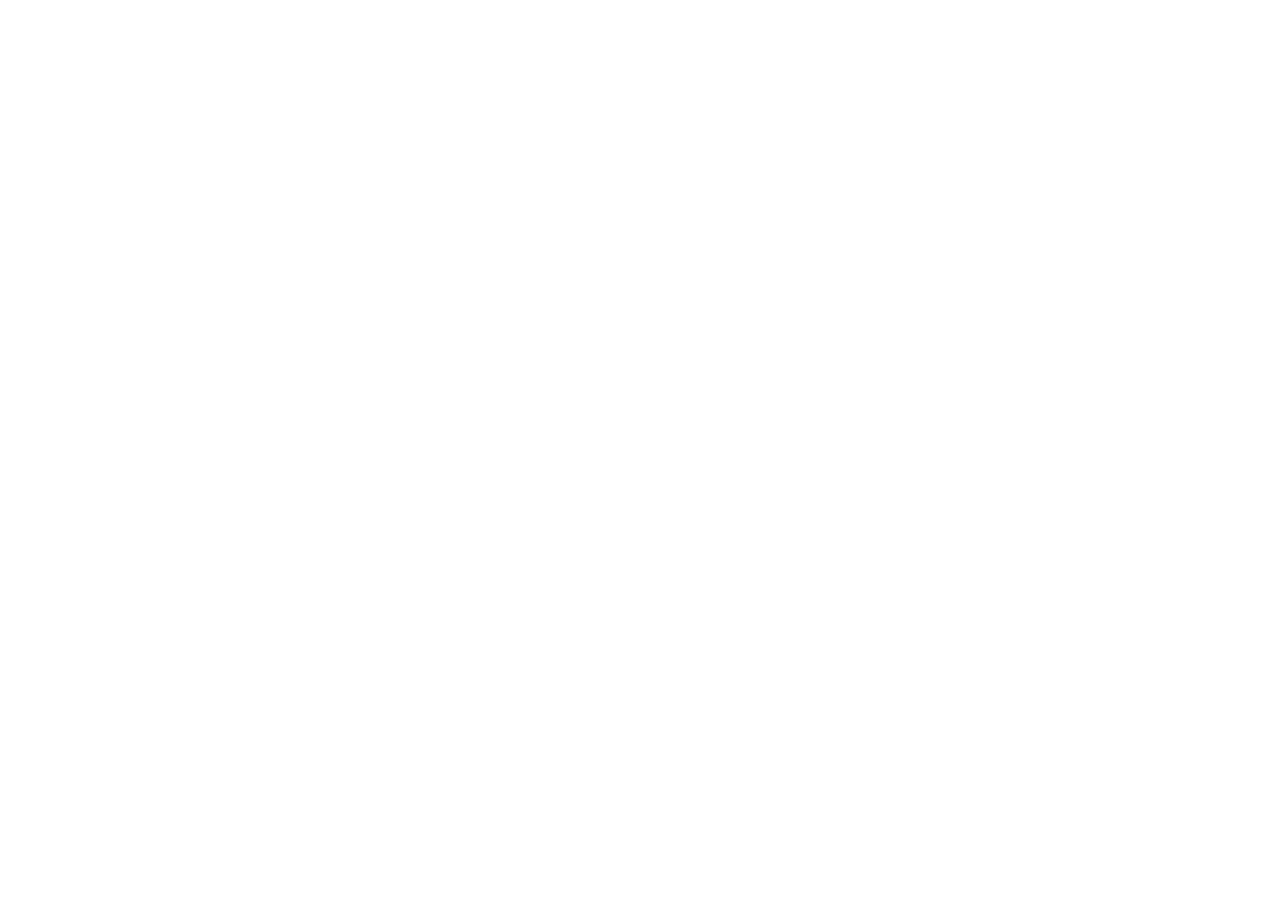
==== challenge/index.html @ b96e8456 "challenge-commit-1" ====
<!DOCTYPE html>
<html lang="en">
<head>
    <meta charset="UTF-8">
    <meta http-equiv="X-UA-Compatible" content="IE=edge">
    <meta name="viewport" content="width=device-width, initial-scale=1.0">
    <title>Game Suit Jawa</title>
</head>
<body>
    
</body>
</html>
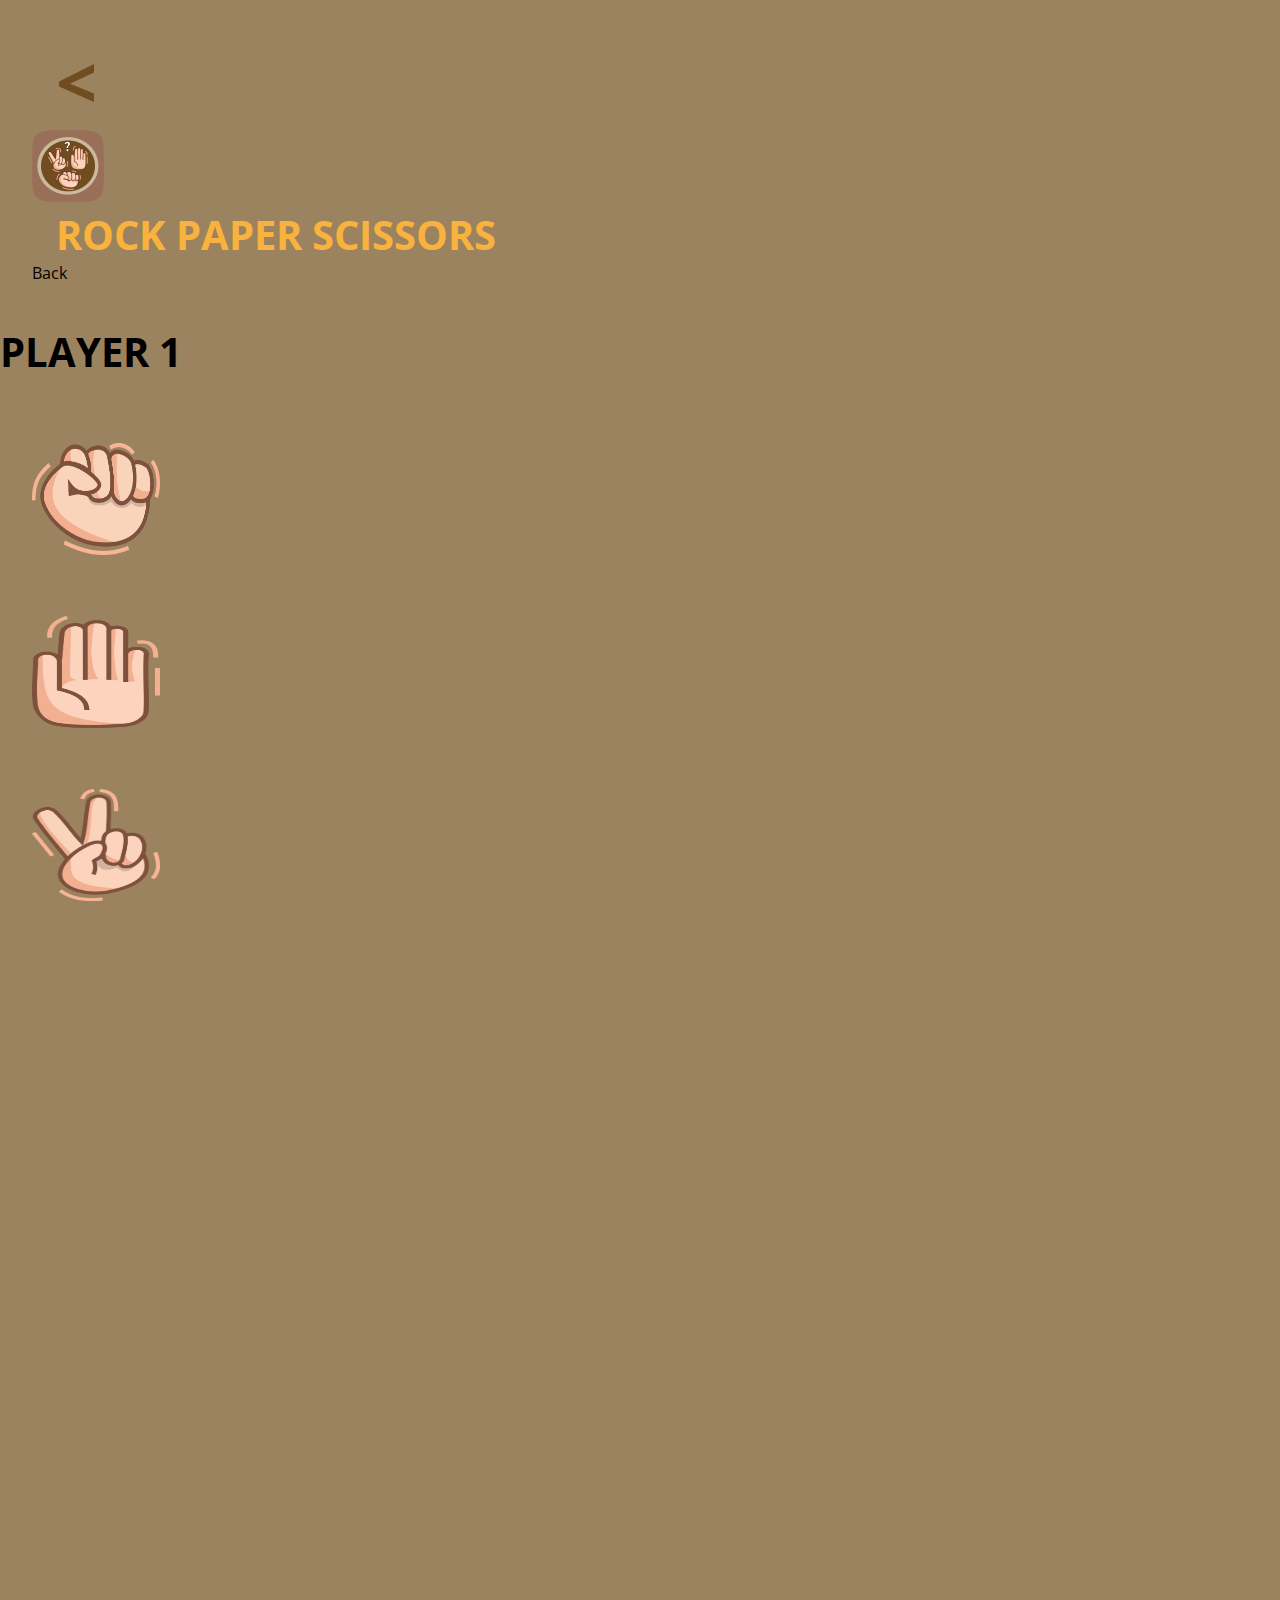
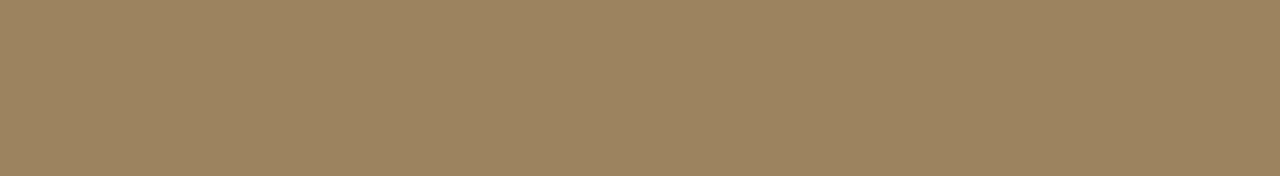
==== commit d04c5df4: "rps-first-commit" ====
--- a/challenge/index.html
+++ b/challenge/index.html
@@ -4,9 +4,83 @@
     <meta charset="UTF-8">
     <meta http-equiv="X-UA-Compatible" content="IE=edge">
     <meta name="viewport" content="width=device-width, initial-scale=1.0">
-    <title>Game Suit Jawa</title>
+
+    <!-- bootstrap -->
+	<link href="https://cdn.jsdelivr.net/npm/bootstrap@5.2.0-beta1/dist/css/bootstrap.min.css" rel="stylesheet" integrity="sha384-0evHe/X+R7YkIZDRvuzKMRqM+OrBnVFBL6DOitfPri4tjfHxaWutUpFmBp4vmVor" crossorigin="anonymous">
+
+    <!-- my css -->
+    <link rel="stylesheet" href="style.css">
+
+    <!-- google font -->
+    <link rel="stylesheet" href="https://fonts.googleapis.com/css2?family=Bebas+Neue&family=Open+Sans&display=swap" />
+    <title>Rock Paper Scissors</title>
 </head>
 <body>
-    
+
+    <nav class="d-flex flex-sm-column flex-lg-row align-items-center justify-content-sm-center justify-content-lg-start">
+        <div class="back-btn d-sm-none d-lg-block"><</div>
+        <img src="./assets/logo.png" alt="logo" class="logo">
+        <div class="title">ROCK PAPER SCISSORS</div>
+        <div class="back-sm d-sm-block d-lg-none">Back</div>
+    </nav>
+
+    <div class="container game">
+        <div class="row row-one">
+            <div class="col d-flex flex-column justify-content-center align-items-center player1">
+                <h3>PLAYER 1</h3>
+                <div class="rock image">
+                    <img src="./assets/batu.png" alt="rock" class="img-rock">
+                </div>
+                <div class="paper image">
+                    <img src="./assets/kertas.png" alt="paper" class="img-paper">
+                </div>
+                <div class="scissors image">
+                    <img src="./assets/gunting.png" alt="scissors" class="img-scissors">
+                </div>
+            </div>
+            <div class="col d-flex flex-column justify-content-center align-items-center">
+                <div class="versus">
+                    VS
+                </div>
+                <div class="result"></div>
+                <img src="./assets/refresh.png" alt="restart" class="restart">
+            </div>
+            <div class="col d-flex flex-column justify-content-center align-items-center comp">
+                <h3>COM</h3>
+                <div class="rock image">
+                    <img src="./assets/batu.png" alt="rock" class="img-rock">
+                </div>
+                <div class="paper image">
+                    <img src="./assets/kertas.png" alt="paper" class="img-paper">
+                </div>
+                <div class="scissors image">
+                    <img src="./assets/gunting.png" alt="scissors" class="img-scissors">
+                </div>
+               </div>
+        </div>
+    </div>
+
+
+
+
+
+
+
+
+
+
+
+
+
+
+
+    <!-- my script -->
+    <script src="script.js"></script>
+
+    <!-- jQuery, Popper.js, Bootstrap JS -->
+    <script src="https://code.jquery.com/jquery-3.5.1.slim.min.js"
+    integrity="sha384-DfXdz2htPH0lsSSs5nCTpuj/zy4C+OGpamoFVy38MVBnE+IbbVYUew+OrCXaRkfj" crossorigin="anonymous"></script>
+    <script src="https://cdn.jsdelivr.net/npm/@popperjs/core@2.11.5/dist/umd/popper.min.js" integrity="sha384-Xe+8cL9oJa6tN/veChSP7q+mnSPaj5Bcu9mPX5F5xIGE0DVittaqT5lorf0EI7Vk" crossorigin="anonymous"></script>
+    <script src="https://cdn.jsdelivr.net/npm/bootstrap@5.2.0-beta1/dist/js/bootstrap.min.js" integrity="sha384-kjU+l4N0Yf4ZOJErLsIcvOU2qSb74wXpOhqTvwVx3OElZRweTnQ6d31fXEoRD1Jy" crossorigin="anonymous"></script>
 </body>
 </html>--- a/challenge/style.css
+++ b/challenge/style.css
@@ -0,0 +1,105 @@
+html, 
+body {
+    background-color: #9C835F;
+    width: 100%;
+    overflow-y: auto;
+    overflow-x: hidden;
+    user-select: none;
+    margin: 0;
+    padding: 0;
+    font-family: "Open Sans", sans-serif;
+}
+
+nav {
+    margin: 2rem;
+}
+
+.back-btn {
+    font-size: 4.5rem;
+    font-weight: 700;
+    color: #724C21;
+    margin: 0 1.5rem;
+}
+
+.logo {
+    height: 4.5rem;
+    width: 4.5rem;
+}
+
+.title {
+    font-size: 2.5rem;
+    font-weight: 700;
+    color: #F9B23D;
+    margin: 0 1.5rem;
+}
+
+.game .row-one {
+    height: 70vh;
+}
+
+.game .image {
+    margin: 0.5rem;
+    padding: 1.5rem;
+}
+
+.img-rock,
+.img-paper,
+.img-scissors {
+    width: 8rem;
+    height: 7rem;
+}
+
+.game-icon {
+    background: #C4C4C4;
+    border-radius: 30px;
+}
+
+.player1 .img-rock,
+.player1 .img-paper, 
+.player1 .img-scissors {
+    cursor: pointer;
+}
+
+.player1 .img-rock:hover,
+.player1 .img-paper:hover, 
+.player1 .img-scissors:hover {
+    transform: rotate(20deg)
+}
+
+.versus {
+    color: #BD0000;
+    font-weight: 700;
+    font-size: 6rem;
+    margin: auto 0;
+}
+
+.result {
+    width: 15rem;
+    height: 9rem;
+    background: #4C9654;
+    margin: auto 0;
+    transform: rotate(-28.87deg);
+    font-size: 2.5rem;
+    color: white;
+    text-align: center;
+    font-weight: 700;
+    align-items: center;
+    justify-content: center;
+    display: none;
+}
+
+.restart {
+    width: 4rem;
+    height: 3.5rem;
+    cursor: pointer;
+}
+
+h3 {
+    font-weight: 700;
+    font-size: 2.5rem;
+    margin-bottom: 2.5rem;
+}
+
+@media (min-width: 992px) { 
+
+}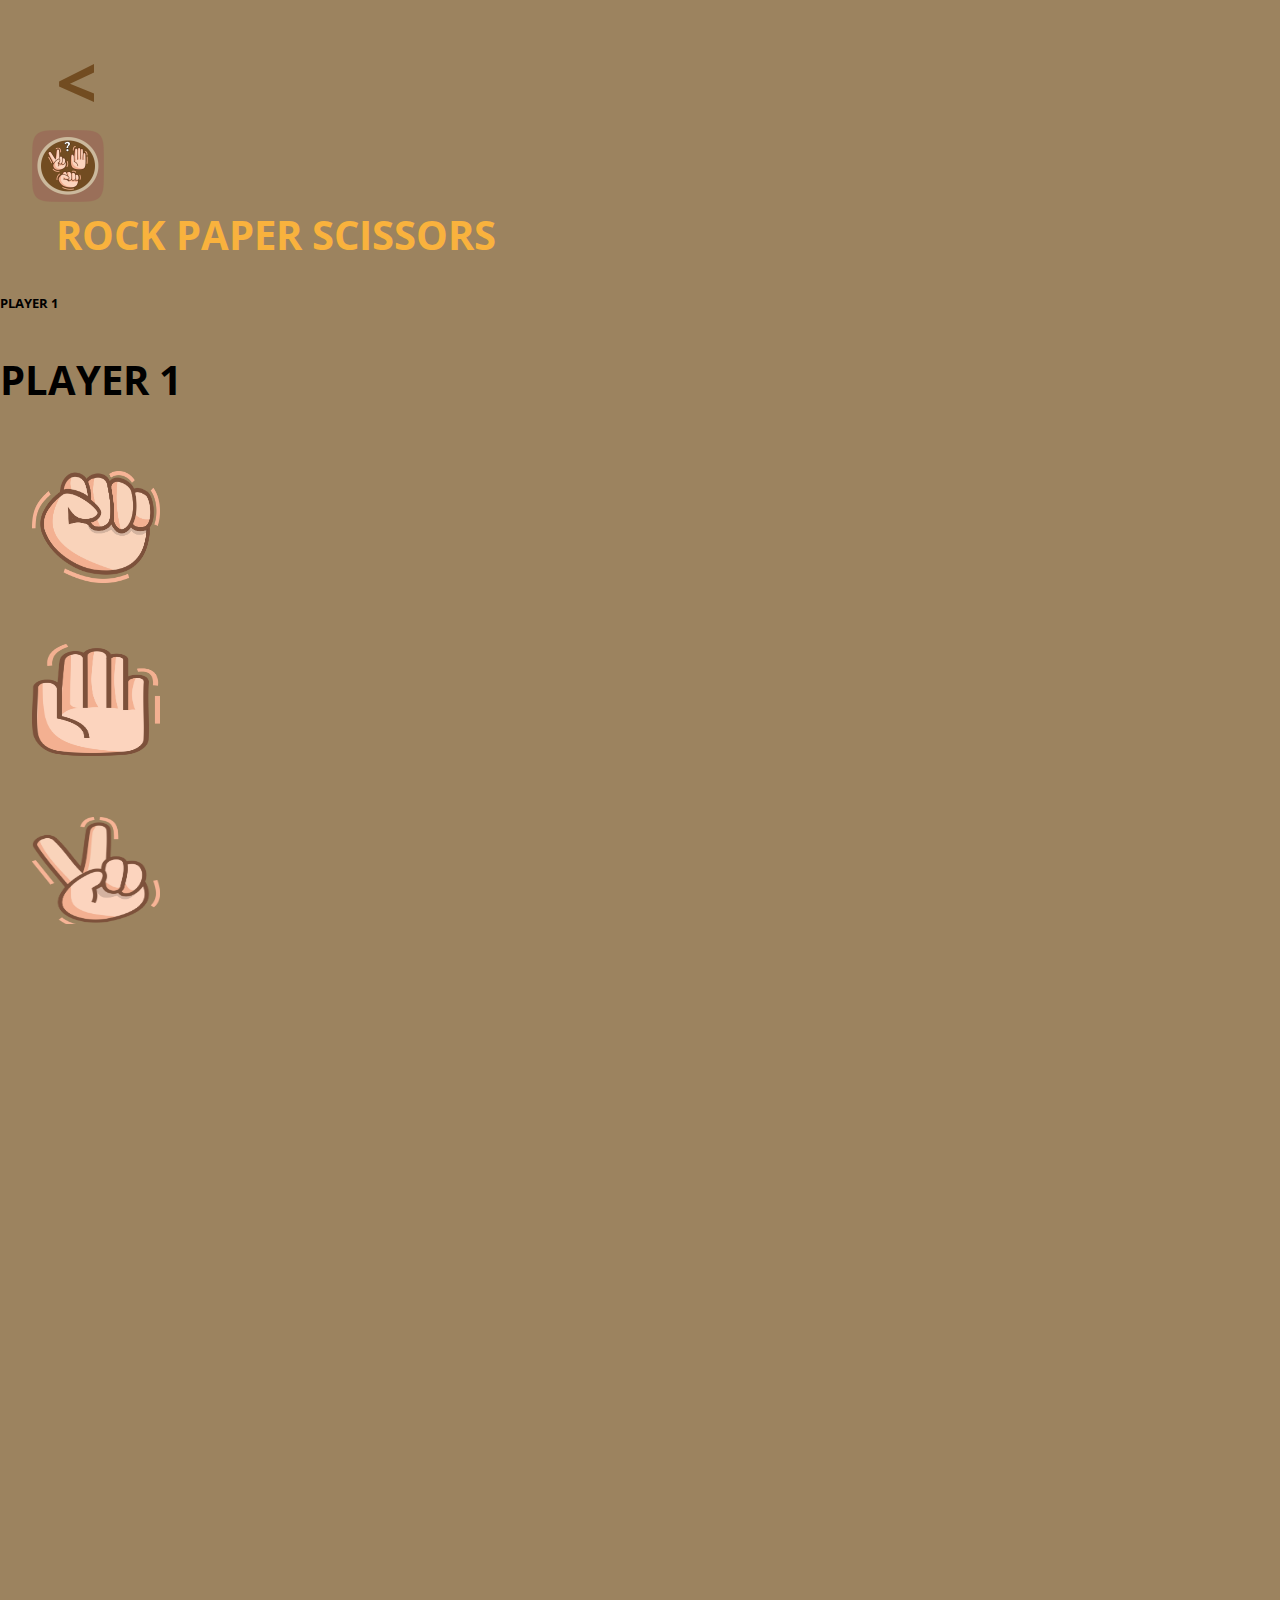
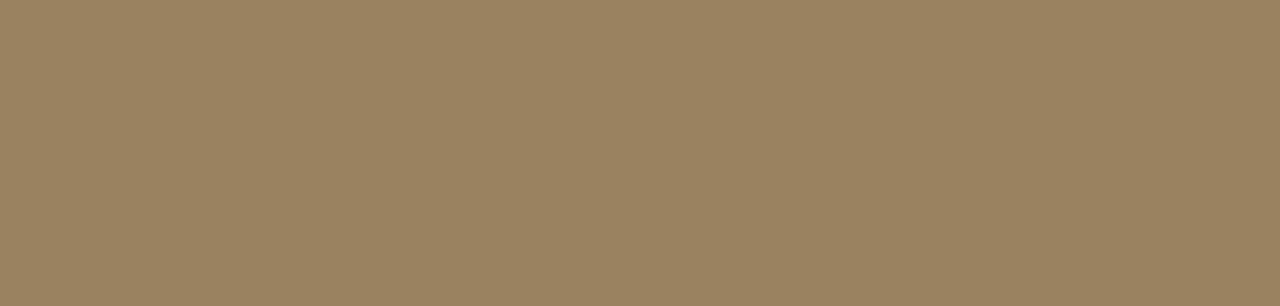
==== commit 3893d8c7: "rock-paper-scissors-oop" ====
--- a/challenge/index.html
+++ b/challenge/index.html
@@ -21,13 +21,16 @@
         <div class="back-btn d-sm-none d-lg-block"><</div>
         <img src="./assets/logo.png" alt="logo" class="logo">
         <div class="title">ROCK PAPER SCISSORS</div>
-        <div class="back-sm d-sm-block d-lg-none">Back</div>
+        <!-- <div class="back-sm d-sm-block d-lg-none">Back</div> -->
     </nav>
 
     <div class="container game">
         <div class="row row-one">
-            <div class="col d-flex flex-column justify-content-center align-items-center player1">
-                <h3>PLAYER 1</h3>
+            <div class="col-md d-lg-none d-flex justify-content-center align-items-center">
+                <h5 class="">PLAYER 1</h5>
+            </div>
+            <div class="col-md d-flex flex-md-row flex-lg-column justify-content-center align-items-center player1">
+                <h3 class="d-sm-none">PLAYER 1</h3>
                 <div class="rock image">
                     <img src="./assets/batu.png" alt="rock" class="img-rock">
                 </div>
@@ -37,16 +40,20 @@
                 <div class="scissors image">
                     <img src="./assets/gunting.png" alt="scissors" class="img-scissors">
                 </div>
+                <br>
             </div>
-            <div class="col d-flex flex-column justify-content-center align-items-center">
+            <div class="col-md d-flex flex-column justify-content-center align-items-center">
                 <div class="versus">
                     VS
                 </div>
                 <div class="result"></div>
                 <img src="./assets/refresh.png" alt="restart" class="restart">
             </div>
-            <div class="col d-flex flex-column justify-content-center align-items-center comp">
-                <h3>COM</h3>
+            <div class="col-md d-lg-none d-flex justify-content-center align-items-center">
+                <h5 class="">COM</h5>
+            </div>
+            <div class="col-md d-flex flex-md-row flex-lg-column justify-content-center align-items-center comp">
+                <h3 class="d-sm-none">COM</h3>
                 <div class="rock image">
                     <img src="./assets/batu.png" alt="rock" class="img-rock">
                 </div>
--- a/challenge/style.css
+++ b/challenge/style.css
@@ -69,17 +69,17 @@
 .versus {
     color: #BD0000;
     font-weight: 700;
-    font-size: 6rem;
-    margin: auto 0;
+    font-size: 4rem;
+    margin-bottom: 3rem;
 }
 
 .result {
-    width: 15rem;
-    height: 9rem;
+    width: 8rem;
+    height: 4rem;
     background: #4C9654;
-    margin: auto 0;
-    transform: rotate(-28.87deg);
-    font-size: 2.5rem;
+    margin-bottom: 2rem;
+    transform: rotate(-15deg);
+    font-size: 1rem;
     color: white;
     text-align: center;
     font-weight: 700;
@@ -89,9 +89,10 @@
 }
 
 .restart {
-    width: 4rem;
-    height: 3.5rem;
+    width: 2rem;
+    height: 1.5rem;
     cursor: pointer;
+    margin-bottom: 2.5rem;
 }
 
 h3 {
@@ -101,5 +102,22 @@
 }
 
 @media (min-width: 992px) { 
+    .versus {
+        font-weight: 700;
+        font-size: 6rem;
+        margin: auto 0;
+    }
 
+    .restart {
+        width: 4rem;
+        height: 3.5rem;
+    }
+
+    .result {
+        width: 15rem;
+        height: 9rem;
+        font-size: 2.5rem;
+        transform: rotate(-28.87deg);
+        margin: auto 0;
+    }
 }